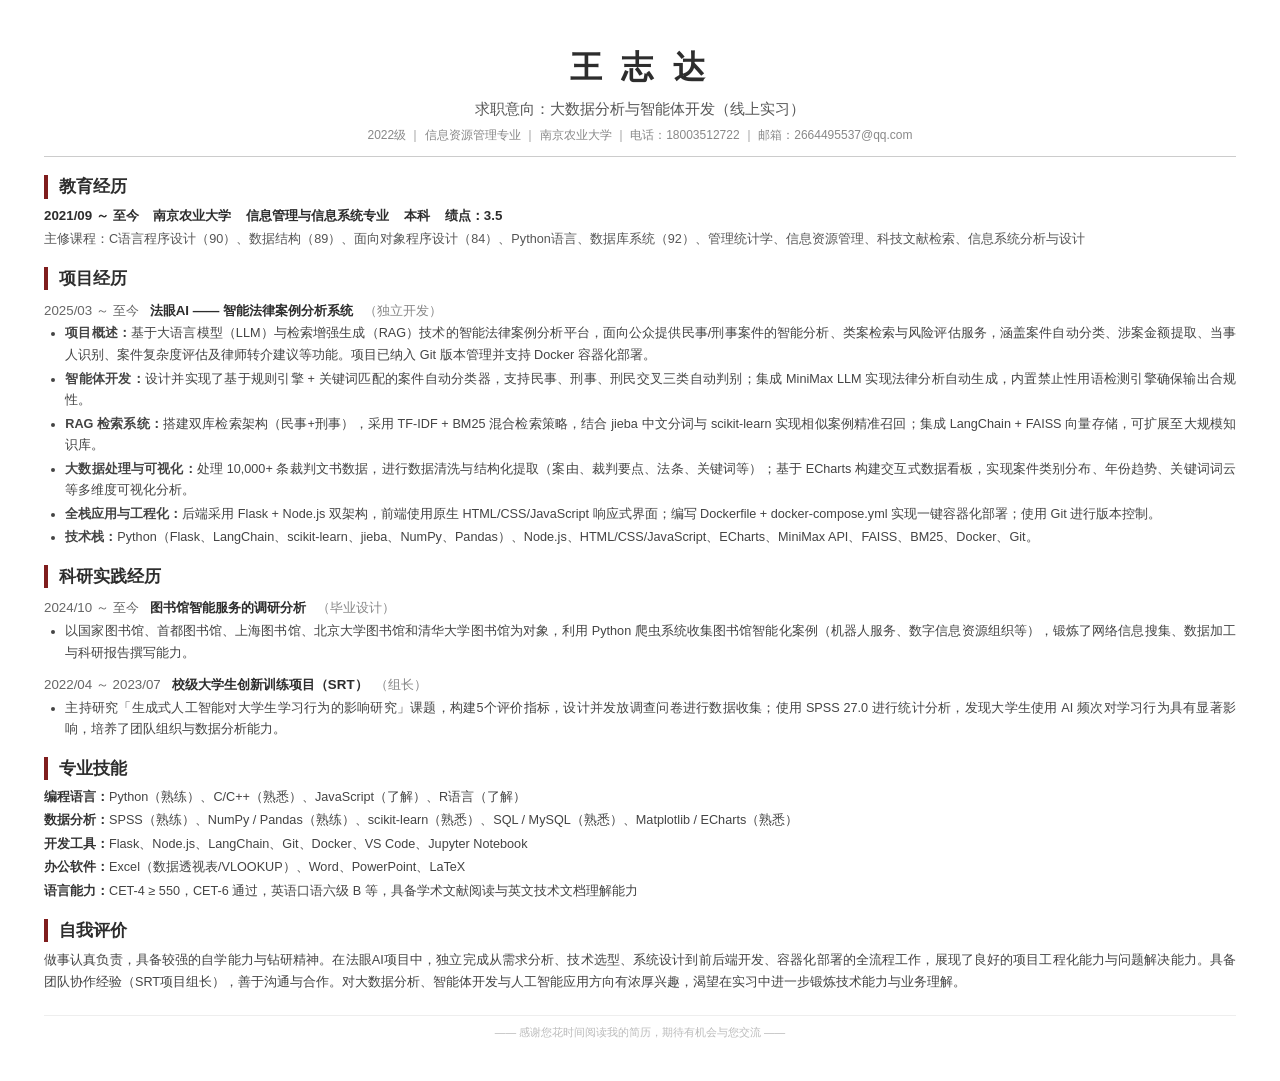
==== resume.html @ c9f29cd3 "docs: 更新简历，补齐 Git/Docker/ECharts 技能" ====
<!DOCTYPE html>
<html lang="zh-CN">
<head>
<meta charset="UTF-8">
<style>
  @page { size: A4; margin: 2cm 2.2cm; }
  * { margin: 0; padding: 0; box-sizing: border-box; }
  body {
    font-family: "STHeiti", "Heiti SC", "PingFang SC", "Hiragino Sans GB", "Microsoft YaHei", sans-serif;
    font-size: 10pt; color: #2d2d2d; line-height: 1.7; padding: 40px 44px;
  }
  .header-name { font-size: 24pt; font-weight: 700; text-align: center; letter-spacing: 4pt; margin-bottom: 2pt; }
  .header-target { font-size: 11pt; text-align: center; color: #555; margin-bottom: 2pt; }
  .contact { font-size: 9pt; text-align: center; color: #888; margin-bottom: 14pt; padding-bottom: 8pt; border-bottom: 0.5pt solid #ccc; }
  .section-title { font-size: 12.5pt; font-weight: 700; margin-top: 12pt; margin-bottom: 5pt; padding-left: 8pt; border-left: 3pt solid #7F1D1D; line-height: 1.4; }
  .edu-main { font-weight: 600; margin-bottom: 1pt; }
  .edu-sub { font-size: 9.5pt; color: #555; margin-bottom: 3pt; }
  .proj-header { font-weight: 600; margin-top: 7pt; margin-bottom: 1pt; }
  .proj-date { color: #666; font-weight: 400; }
  ul { padding-left: 16pt; margin-bottom: 3pt; }
  li { font-size: 9.5pt; color: #444; margin-bottom: 1.5pt; text-align: justify; }
  .skill-line { font-size: 9.5pt; color: #444; margin-bottom: 1.5pt; }
  .skill-label { font-weight: 600; color: #333; }
  .eval-text { font-size: 9.5pt; color: #444; text-align: justify; line-height: 1.8; }
  .footer-note { margin-top: 16pt; font-size: 8pt; color: #bbb; text-align: center; border-top: 0.5pt solid #eee; padding-top: 5pt; }
</style>
</head>
<body>

<div class="header-name">王 志 达</div>
<div class="header-target">求职意向：大数据分析与智能体开发（线上实习）</div>
<div class="contact">
  2022级 ｜ 信息资源管理专业 ｜ 南京农业大学 ｜ 电话：18003512722 ｜ 邮箱：2664495537@qq.com
</div>

<div class="section-title">教育经历</div>
<div class="edu-main">2021/09 ～ 至今 &nbsp;&nbsp; 南京农业大学 &nbsp;&nbsp; 信息管理与信息系统专业 &nbsp;&nbsp; 本科 &nbsp;&nbsp; 绩点：3.5</div>
<div class="edu-sub">主修课程：C语言程序设计（90）、数据结构（89）、面向对象程序设计（84）、Python语言、数据库系统（92）、管理统计学、信息资源管理、科技文献检索、信息系统分析与设计</div>

<div class="section-title">项目经历</div>

<div class="proj-header">
  <span class="proj-date">2025/03 ～ 至今</span> &nbsp; 法眼AI —— 智能法律案例分析系统 &nbsp; <span style="font-weight:400;color:#888;">（独立开发）</span>
</div>
<ul>
  <li><b>项目概述：</b>基于大语言模型（LLM）与检索增强生成（RAG）技术的智能法律案例分析平台，面向公众提供民事/刑事案件的智能分析、类案检索与风险评估服务，涵盖案件自动分类、涉案金额提取、当事人识别、案件复杂度评估及律师转介建议等功能。项目已纳入 Git 版本管理并支持 Docker 容器化部署。</li>
  <li><b>智能体开发：</b>设计并实现了基于规则引擎 + 关键词匹配的案件自动分类器，支持民事、刑事、刑民交叉三类自动判别；集成 MiniMax LLM 实现法律分析自动生成，内置禁止性用语检测引擎确保输出合规性。</li>
  <li><b>RAG 检索系统：</b>搭建双库检索架构（民事+刑事），采用 TF-IDF + BM25 混合检索策略，结合 jieba 中文分词与 scikit-learn 实现相似案例精准召回；集成 LangChain + FAISS 向量存储，可扩展至大规模知识库。</li>
  <li><b>大数据处理与可视化：</b>处理 10,000+ 条裁判文书数据，进行数据清洗与结构化提取（案由、裁判要点、法条、关键词等）；基于 ECharts 构建交互式数据看板，实现案件类别分布、年份趋势、关键词词云等多维度可视化分析。</li>
  <li><b>全栈应用与工程化：</b>后端采用 Flask + Node.js 双架构，前端使用原生 HTML/CSS/JavaScript 响应式界面；编写 Dockerfile + docker-compose.yml 实现一键容器化部署；使用 Git 进行版本控制。</li>
  <li><b>技术栈：</b>Python（Flask、LangChain、scikit-learn、jieba、NumPy、Pandas）、Node.js、HTML/CSS/JavaScript、ECharts、MiniMax API、FAISS、BM25、Docker、Git。</li>
</ul>

<div class="section-title">科研实践经历</div>

<div class="proj-header">
  <span class="proj-date">2024/10 ～ 至今</span> &nbsp; 图书馆智能服务的调研分析 &nbsp; <span style="font-weight:400;color:#888;">（毕业设计）</span>
</div>
<ul>
  <li>以国家图书馆、首都图书馆、上海图书馆、北京大学图书馆和清华大学图书馆为对象，利用 Python 爬虫系统收集图书馆智能化案例（机器人服务、数字信息资源组织等），锻炼了网络信息搜集、数据加工与科研报告撰写能力。</li>
</ul>

<div class="proj-header">
  <span class="proj-date">2022/04 ～ 2023/07</span> &nbsp; 校级大学生创新训练项目（SRT）&nbsp; <span style="font-weight:400;color:#888;">（组长）</span>
</div>
<ul>
  <li>主持研究「生成式人工智能对大学生学习行为的影响研究」课题，构建5个评价指标，设计并发放调查问卷进行数据收集；使用 SPSS 27.0 进行统计分析，发现大学生使用 AI 频次对学习行为具有显著影响，培养了团队组织与数据分析能力。</li>
</ul>

<div class="section-title">专业技能</div>
<p class="skill-line"><span class="skill-label">编程语言：</span>Python（熟练）、C/C++（熟悉）、JavaScript（了解）、R语言（了解）</p>
<p class="skill-line"><span class="skill-label">数据分析：</span>SPSS（熟练）、NumPy / Pandas（熟练）、scikit-learn（熟悉）、SQL / MySQL（熟悉）、Matplotlib / ECharts（熟悉）</p>
<p class="skill-line"><span class="skill-label">开发工具：</span>Flask、Node.js、LangChain、Git、Docker、VS Code、Jupyter Notebook</p>
<p class="skill-line"><span class="skill-label">办公软件：</span>Excel（数据透视表/VLOOKUP）、Word、PowerPoint、LaTeX</p>
<p class="skill-line"><span class="skill-label">语言能力：</span>CET-4 ≥ 550，CET-6 通过，英语口语六级 B 等，具备学术文献阅读与英文技术文档理解能力</p>

<div class="section-title">自我评价</div>
<p class="eval-text">
做事认真负责，具备较强的自学能力与钻研精神。在法眼AI项目中，独立完成从需求分析、技术选型、系统设计到前后端开发、容器化部署的全流程工作，展现了良好的项目工程化能力与问题解决能力。具备团队协作经验（SRT项目组长），善于沟通与合作。对大数据分析、智能体开发与人工智能应用方向有浓厚兴趣，渴望在实习中进一步锻炼技术能力与业务理解。
</p>

<div class="footer-note">
  —— 感谢您花时间阅读我的简历，期待有机会与您交流 ——
</div>

</body>
</html>
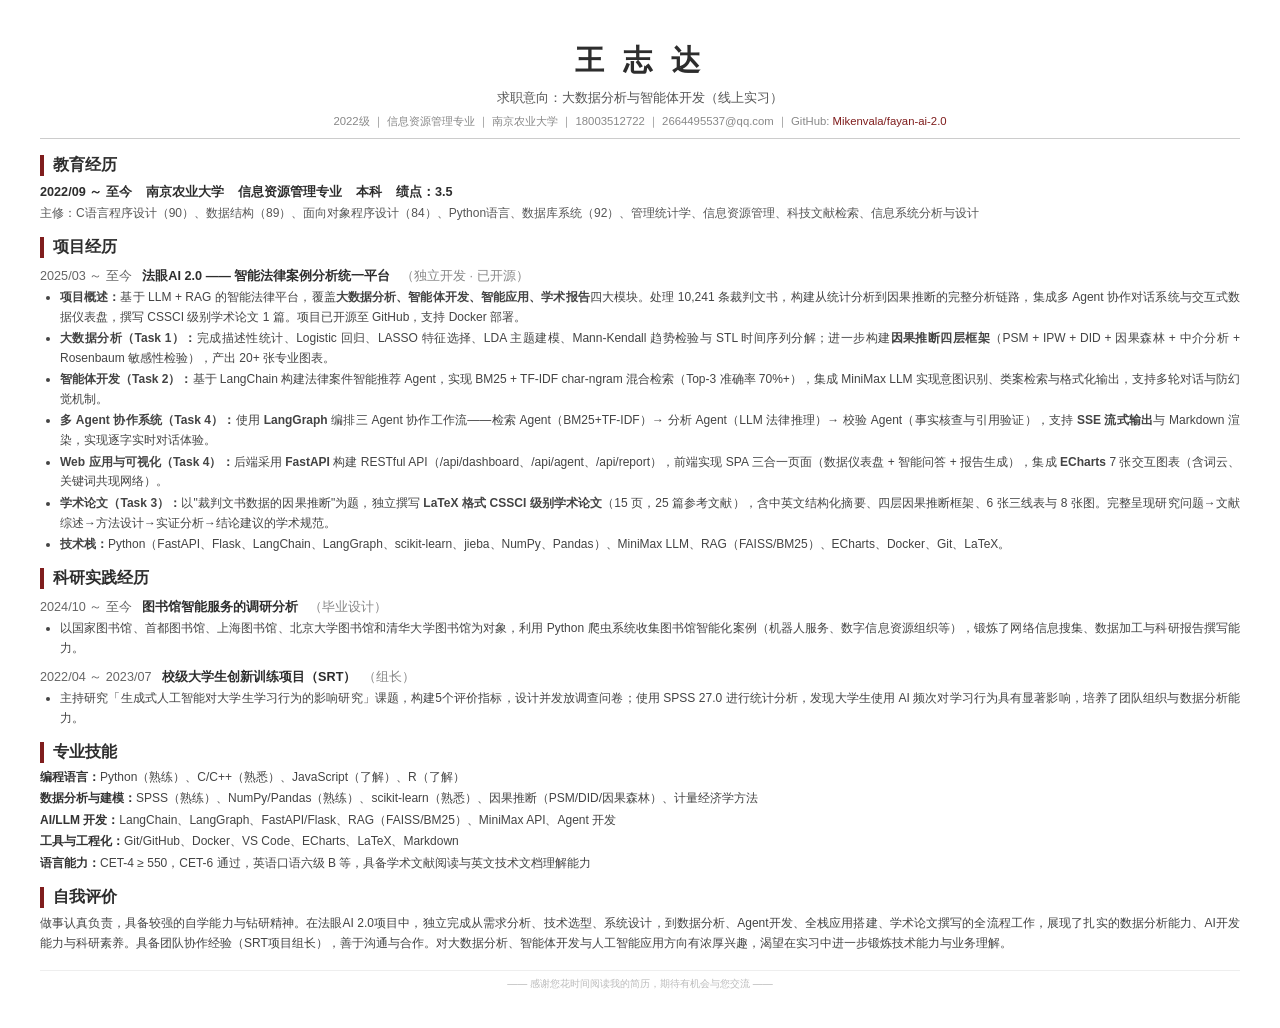
==== commit 24ccef7d: "docs: 更新简历，加入法眼AI 2.0四大模块 & GitHub链接" ====
--- a/resume.html
+++ b/resume.html
@@ -3,26 +3,28 @@
 <head>
 <meta charset="UTF-8">
 <style>
-  @page { size: A4; margin: 2cm 2.2cm; }
+  @page { size: A4; margin: 1.8cm 2cm; }
   * { margin: 0; padding: 0; box-sizing: border-box; }
   body {
     font-family: "STHeiti", "Heiti SC", "PingFang SC", "Hiragino Sans GB", "Microsoft YaHei", sans-serif;
-    font-size: 10pt; color: #2d2d2d; line-height: 1.7; padding: 40px 44px;
+    font-size: 9.5pt; color: #2d2d2d; line-height: 1.65; padding: 36px 40px;
   }
-  .header-name { font-size: 24pt; font-weight: 700; text-align: center; letter-spacing: 4pt; margin-bottom: 2pt; }
-  .header-target { font-size: 11pt; text-align: center; color: #555; margin-bottom: 2pt; }
-  .contact { font-size: 9pt; text-align: center; color: #888; margin-bottom: 14pt; padding-bottom: 8pt; border-bottom: 0.5pt solid #ccc; }
-  .section-title { font-size: 12.5pt; font-weight: 700; margin-top: 12pt; margin-bottom: 5pt; padding-left: 8pt; border-left: 3pt solid #7F1D1D; line-height: 1.4; }
+  .header-name { font-size: 22pt; font-weight: 700; text-align: center; letter-spacing: 4pt; margin-bottom: 2pt; }
+  .header-target { font-size: 10pt; text-align: center; color: #555; margin-bottom: 2pt; }
+  .contact { font-size: 8.5pt; text-align: center; color: #888; margin-bottom: 12pt; padding-bottom: 6pt; border-bottom: 0.5pt solid #ccc; }
+  .section-title { font-size: 12pt; font-weight: 700; margin-top: 10pt; margin-bottom: 4pt; padding-left: 7pt; border-left: 3pt solid #7F1D1D; line-height: 1.3; }
   .edu-main { font-weight: 600; margin-bottom: 1pt; }
-  .edu-sub { font-size: 9.5pt; color: #555; margin-bottom: 3pt; }
-  .proj-header { font-weight: 600; margin-top: 7pt; margin-bottom: 1pt; }
+  .edu-sub { font-size: 9pt; color: #555; margin-bottom: 2pt; }
+  .proj-header { font-weight: 600; margin-top: 6pt; margin-bottom: 1pt; }
   .proj-date { color: #666; font-weight: 400; }
-  ul { padding-left: 16pt; margin-bottom: 3pt; }
-  li { font-size: 9.5pt; color: #444; margin-bottom: 1.5pt; text-align: justify; }
-  .skill-line { font-size: 9.5pt; color: #444; margin-bottom: 1.5pt; }
+  ul { padding-left: 15pt; margin-bottom: 2pt; }
+  li { font-size: 9pt; color: #444; margin-bottom: 1.2pt; text-align: justify; }
+  .skill-line { font-size: 9pt; color: #444; margin-bottom: 1.2pt; }
   .skill-label { font-weight: 600; color: #333; }
-  .eval-text { font-size: 9.5pt; color: #444; text-align: justify; line-height: 1.8; }
-  .footer-note { margin-top: 16pt; font-size: 8pt; color: #bbb; text-align: center; border-top: 0.5pt solid #eee; padding-top: 5pt; }
+  .eval-text { font-size: 9pt; color: #444; text-align: justify; line-height: 1.7; }
+  .footer-note { margin-top: 12pt; font-size: 7.5pt; color: #bbb; text-align: center; border-top: 0.5pt solid #eee; padding-top: 4pt; }
+  a { color: #7F1D1D; text-decoration: none; }
+  .highlight { background: #FEF2F2; padding: 1px 4px; border-radius: 3px; font-size: 8pt; }
 </style>
 </head>
 <body>
@@ -30,25 +32,27 @@
 <div class="header-name">王 志 达</div>
 <div class="header-target">求职意向：大数据分析与智能体开发（线上实习）</div>
 <div class="contact">
-  2022级 ｜ 信息资源管理专业 ｜ 南京农业大学 ｜ 电话：18003512722 ｜ 邮箱：2664495537@qq.com
+  2022级 ｜ 信息资源管理专业 ｜ 南京农业大学 ｜ 18003512722 ｜ 2664495537@qq.com
+  ｜ GitHub: <a href="https://github.com/Mikenvala/fayan-ai-2.0">Mikenvala/fayan-ai-2.0</a>
 </div>
 
 <div class="section-title">教育经历</div>
-<div class="edu-main">2021/09 ～ 至今 &nbsp;&nbsp; 南京农业大学 &nbsp;&nbsp; 信息管理与信息系统专业 &nbsp;&nbsp; 本科 &nbsp;&nbsp; 绩点：3.5</div>
-<div class="edu-sub">主修课程：C语言程序设计（90）、数据结构（89）、面向对象程序设计（84）、Python语言、数据库系统（92）、管理统计学、信息资源管理、科技文献检索、信息系统分析与设计</div>
+<div class="edu-main">2022/09 ～ 至今 &nbsp;&nbsp; 南京农业大学 &nbsp;&nbsp; 信息资源管理专业 &nbsp;&nbsp; 本科 &nbsp;&nbsp; 绩点：3.5</div>
+<div class="edu-sub">主修：C语言程序设计（90）、数据结构（89）、面向对象程序设计（84）、Python语言、数据库系统（92）、管理统计学、信息资源管理、科技文献检索、信息系统分析与设计</div>
 
 <div class="section-title">项目经历</div>
 
 <div class="proj-header">
-  <span class="proj-date">2025/03 ～ 至今</span> &nbsp; 法眼AI —— 智能法律案例分析系统 &nbsp; <span style="font-weight:400;color:#888;">（独立开发）</span>
+  <span class="proj-date">2025/03 ～ 至今</span> &nbsp; 法眼AI 2.0 —— 智能法律案例分析统一平台 &nbsp; <span style="font-weight:400;color:#888;">（独立开发 · 已开源）</span>
 </div>
 <ul>
-  <li><b>项目概述：</b>基于大语言模型（LLM）与检索增强生成（RAG）技术的智能法律案例分析平台，面向公众提供民事/刑事案件的智能分析、类案检索与风险评估服务，涵盖案件自动分类、涉案金额提取、当事人识别、案件复杂度评估及律师转介建议等功能。项目已纳入 Git 版本管理并支持 Docker 容器化部署。</li>
-  <li><b>智能体开发：</b>设计并实现了基于规则引擎 + 关键词匹配的案件自动分类器，支持民事、刑事、刑民交叉三类自动判别；集成 MiniMax LLM 实现法律分析自动生成，内置禁止性用语检测引擎确保输出合规性。</li>
-  <li><b>RAG 检索系统：</b>搭建双库检索架构（民事+刑事），采用 TF-IDF + BM25 混合检索策略，结合 jieba 中文分词与 scikit-learn 实现相似案例精准召回；集成 LangChain + FAISS 向量存储，可扩展至大规模知识库。</li>
-  <li><b>大数据处理与可视化：</b>处理 10,000+ 条裁判文书数据，进行数据清洗与结构化提取（案由、裁判要点、法条、关键词等）；基于 ECharts 构建交互式数据看板，实现案件类别分布、年份趋势、关键词词云等多维度可视化分析。</li>
-  <li><b>全栈应用与工程化：</b>后端采用 Flask + Node.js 双架构，前端使用原生 HTML/CSS/JavaScript 响应式界面；编写 Dockerfile + docker-compose.yml 实现一键容器化部署；使用 Git 进行版本控制。</li>
-  <li><b>技术栈：</b>Python（Flask、LangChain、scikit-learn、jieba、NumPy、Pandas）、Node.js、HTML/CSS/JavaScript、ECharts、MiniMax API、FAISS、BM25、Docker、Git。</li>
+  <li><b>项目概述：</b>基于 LLM + RAG 的智能法律平台，覆盖<b>大数据分析、智能体开发、智能应用、学术报告</b>四大模块。处理 10,241 条裁判文书，构建从统计分析到因果推断的完整分析链路，集成多 Agent 协作对话系统与交互式数据仪表盘，撰写 CSSCI 级别学术论文 1 篇。项目已开源至 GitHub，支持 Docker 部署。</li>
+  <li><b>大数据分析（Task 1）：</b>完成描述性统计、Logistic 回归、LASSO 特征选择、LDA 主题建模、Mann-Kendall 趋势检验与 STL 时间序列分解；进一步构建<b>因果推断四层框架</b>（PSM + IPW + DID + 因果森林 + 中介分析 + Rosenbaum 敏感性检验），产出 20+ 张专业图表。</li>
+  <li><b>智能体开发（Task 2）：</b>基于 LangChain 构建法律案件智能推荐 Agent，实现 BM25 + TF-IDF char-ngram 混合检索（Top-3 准确率 70%+），集成 MiniMax LLM 实现意图识别、类案检索与格式化输出，支持多轮对话与防幻觉机制。</li>
+  <li><b>多 Agent 协作系统（Task 4）：</b>使用 <b>LangGraph</b> 编排三 Agent 协作工作流——检索 Agent（BM25+TF-IDF）→ 分析 Agent（LLM 法律推理）→ 校验 Agent（事实核查与引用验证），支持 <b>SSE 流式输出</b>与 Markdown 渲染，实现逐字实时对话体验。</li>
+  <li><b>Web 应用与可视化（Task 4）：</b>后端采用 <b>FastAPI</b> 构建 RESTful API（/api/dashboard、/api/agent、/api/report），前端实现 SPA 三合一页面（数据仪表盘 + 智能问答 + 报告生成），集成 <b>ECharts</b> 7 张交互图表（含词云、关键词共现网络）。</li>
+  <li><b>学术论文（Task 3）：</b>以"裁判文书数据的因果推断"为题，独立撰写 <b>LaTeX 格式 CSSCI 级别学术论文</b>（15 页，25 篇参考文献），含中英文结构化摘要、四层因果推断框架、6 张三线表与 8 张图。完整呈现研究问题→文献综述→方法设计→实证分析→结论建议的学术规范。</li>
+  <li><b>技术栈：</b>Python（FastAPI、Flask、LangChain、LangGraph、scikit-learn、jieba、NumPy、Pandas）、MiniMax LLM、RAG（FAISS/BM25）、ECharts、Docker、Git、LaTeX。</li>
 </ul>
 
 <div class="section-title">科研实践经历</div>
@@ -64,19 +68,19 @@
   <span class="proj-date">2022/04 ～ 2023/07</span> &nbsp; 校级大学生创新训练项目（SRT）&nbsp; <span style="font-weight:400;color:#888;">（组长）</span>
 </div>
 <ul>
-  <li>主持研究「生成式人工智能对大学生学习行为的影响研究」课题，构建5个评价指标，设计并发放调查问卷进行数据收集；使用 SPSS 27.0 进行统计分析，发现大学生使用 AI 频次对学习行为具有显著影响，培养了团队组织与数据分析能力。</li>
+  <li>主持研究「生成式人工智能对大学生学习行为的影响研究」课题，构建5个评价指标，设计并发放调查问卷；使用 SPSS 27.0 进行统计分析，发现大学生使用 AI 频次对学习行为具有显著影响，培养了团队组织与数据分析能力。</li>
 </ul>
 
 <div class="section-title">专业技能</div>
-<p class="skill-line"><span class="skill-label">编程语言：</span>Python（熟练）、C/C++（熟悉）、JavaScript（了解）、R语言（了解）</p>
-<p class="skill-line"><span class="skill-label">数据分析：</span>SPSS（熟练）、NumPy / Pandas（熟练）、scikit-learn（熟悉）、SQL / MySQL（熟悉）、Matplotlib / ECharts（熟悉）</p>
-<p class="skill-line"><span class="skill-label">开发工具：</span>Flask、Node.js、LangChain、Git、Docker、VS Code、Jupyter Notebook</p>
-<p class="skill-line"><span class="skill-label">办公软件：</span>Excel（数据透视表/VLOOKUP）、Word、PowerPoint、LaTeX</p>
+<p class="skill-line"><span class="skill-label">编程语言：</span>Python（熟练）、C/C++（熟悉）、JavaScript（了解）、R（了解）</p>
+<p class="skill-line"><span class="skill-label">数据分析与建模：</span>SPSS（熟练）、NumPy/Pandas（熟练）、scikit-learn（熟悉）、因果推断（PSM/DID/因果森林）、计量经济学方法</p>
+<p class="skill-line"><span class="skill-label">AI/LLM 开发：</span>LangChain、LangGraph、FastAPI/Flask、RAG（FAISS/BM25）、MiniMax API、Agent 开发</p>
+<p class="skill-line"><span class="skill-label">工具与工程化：</span>Git/GitHub、Docker、VS Code、ECharts、LaTeX、Markdown</p>
 <p class="skill-line"><span class="skill-label">语言能力：</span>CET-4 ≥ 550，CET-6 通过，英语口语六级 B 等，具备学术文献阅读与英文技术文档理解能力</p>
 
 <div class="section-title">自我评价</div>
 <p class="eval-text">
-做事认真负责，具备较强的自学能力与钻研精神。在法眼AI项目中，独立完成从需求分析、技术选型、系统设计到前后端开发、容器化部署的全流程工作，展现了良好的项目工程化能力与问题解决能力。具备团队协作经验（SRT项目组长），善于沟通与合作。对大数据分析、智能体开发与人工智能应用方向有浓厚兴趣，渴望在实习中进一步锻炼技术能力与业务理解。
+做事认真负责，具备较强的自学能力与钻研精神。在法眼AI 2.0项目中，独立完成从需求分析、技术选型、系统设计，到数据分析、Agent开发、全栈应用搭建、学术论文撰写的全流程工作，展现了扎实的数据分析能力、AI开发能力与科研素养。具备团队协作经验（SRT项目组长），善于沟通与合作。对大数据分析、智能体开发与人工智能应用方向有浓厚兴趣，渴望在实习中进一步锻炼技术能力与业务理解。
 </p>
 
 <div class="footer-note">
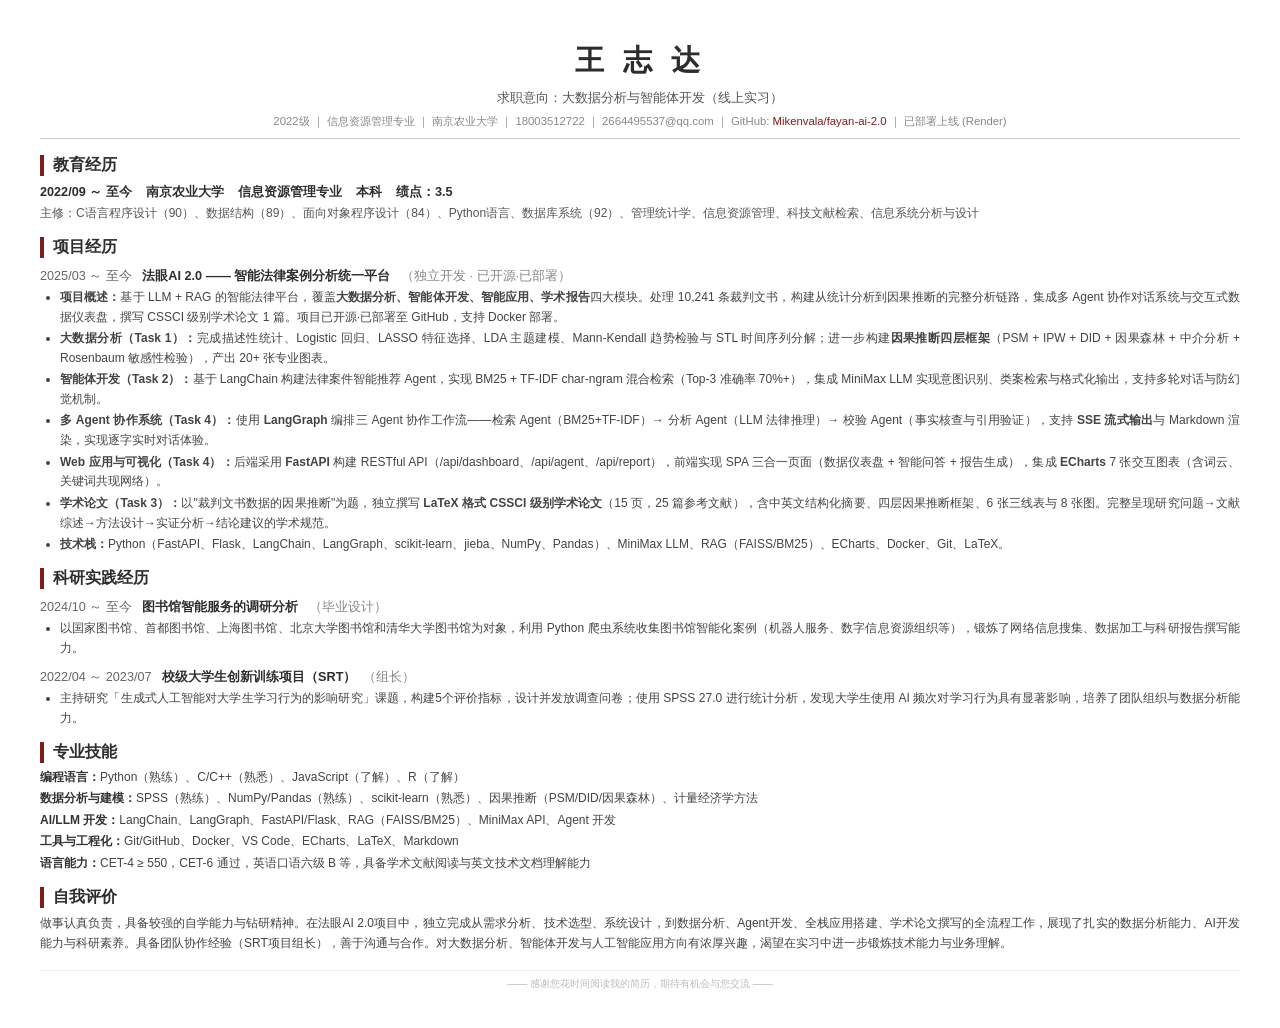
==== commit 845af69f: "feat: CI/CD(GitHub Actions)+Makefile+代码整理" ====
--- a/resume.html
+++ b/resume.html
@@ -33,7 +33,7 @@
 <div class="header-target">求职意向：大数据分析与智能体开发（线上实习）</div>
 <div class="contact">
   2022级 ｜ 信息资源管理专业 ｜ 南京农业大学 ｜ 18003512722 ｜ 2664495537@qq.com
-  ｜ GitHub: <a href="https://github.com/Mikenvala/fayan-ai-2.0">Mikenvala/fayan-ai-2.0</a>
+  ｜ GitHub: <a href="https://github.com/Mikenvala/fayan-ai-2.0">Mikenvala/fayan-ai-2.0</a> ｜ 已部署上线 (Render)
 </div>
 
 <div class="section-title">教育经历</div>
@@ -43,10 +43,10 @@
 <div class="section-title">项目经历</div>
 
 <div class="proj-header">
-  <span class="proj-date">2025/03 ～ 至今</span> &nbsp; 法眼AI 2.0 —— 智能法律案例分析统一平台 &nbsp; <span style="font-weight:400;color:#888;">（独立开发 · 已开源）</span>
+  <span class="proj-date">2025/03 ～ 至今</span> &nbsp; 法眼AI 2.0 —— 智能法律案例分析统一平台 &nbsp; <span style="font-weight:400;color:#888;">（独立开发 · 已开源·已部署）</span>
 </div>
 <ul>
-  <li><b>项目概述：</b>基于 LLM + RAG 的智能法律平台，覆盖<b>大数据分析、智能体开发、智能应用、学术报告</b>四大模块。处理 10,241 条裁判文书，构建从统计分析到因果推断的完整分析链路，集成多 Agent 协作对话系统与交互式数据仪表盘，撰写 CSSCI 级别学术论文 1 篇。项目已开源至 GitHub，支持 Docker 部署。</li>
+  <li><b>项目概述：</b>基于 LLM + RAG 的智能法律平台，覆盖<b>大数据分析、智能体开发、智能应用、学术报告</b>四大模块。处理 10,241 条裁判文书，构建从统计分析到因果推断的完整分析链路，集成多 Agent 协作对话系统与交互式数据仪表盘，撰写 CSSCI 级别学术论文 1 篇。项目已开源·已部署至 GitHub，支持 Docker 部署。</li>
   <li><b>大数据分析（Task 1）：</b>完成描述性统计、Logistic 回归、LASSO 特征选择、LDA 主题建模、Mann-Kendall 趋势检验与 STL 时间序列分解；进一步构建<b>因果推断四层框架</b>（PSM + IPW + DID + 因果森林 + 中介分析 + Rosenbaum 敏感性检验），产出 20+ 张专业图表。</li>
   <li><b>智能体开发（Task 2）：</b>基于 LangChain 构建法律案件智能推荐 Agent，实现 BM25 + TF-IDF char-ngram 混合检索（Top-3 准确率 70%+），集成 MiniMax LLM 实现意图识别、类案检索与格式化输出，支持多轮对话与防幻觉机制。</li>
   <li><b>多 Agent 协作系统（Task 4）：</b>使用 <b>LangGraph</b> 编排三 Agent 协作工作流——检索 Agent（BM25+TF-IDF）→ 分析 Agent（LLM 法律推理）→ 校验 Agent（事实核查与引用验证），支持 <b>SSE 流式输出</b>与 Markdown 渲染，实现逐字实时对话体验。</li>
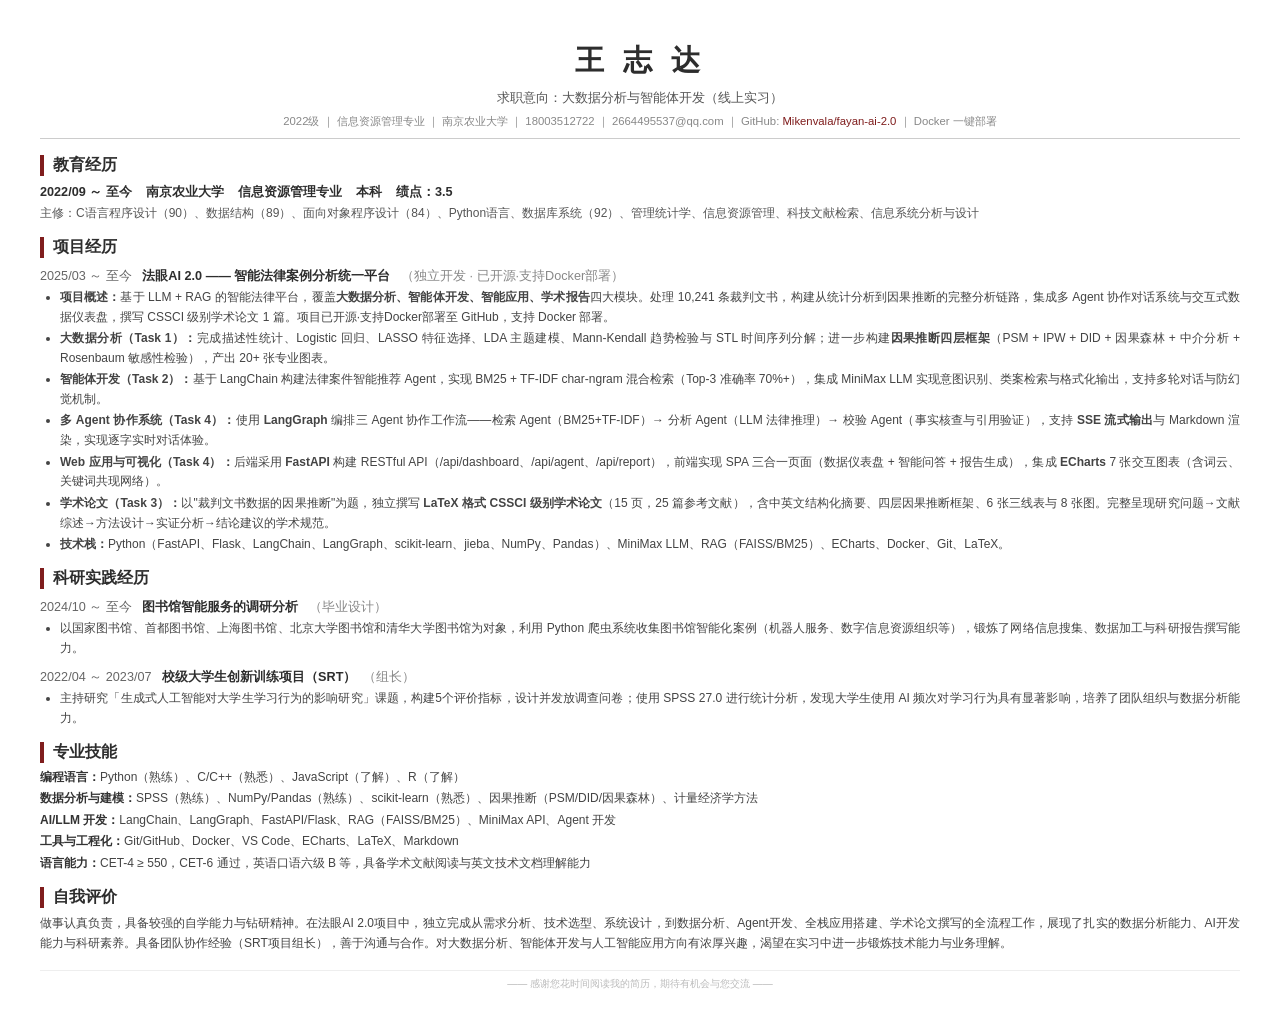
==== commit 2d2d9bd8: "docs: 部署说明-代理限制,简历改为Docker部署就绪" ====
--- a/resume.html
+++ b/resume.html
@@ -33,7 +33,7 @@
 <div class="header-target">求职意向：大数据分析与智能体开发（线上实习）</div>
 <div class="contact">
   2022级 ｜ 信息资源管理专业 ｜ 南京农业大学 ｜ 18003512722 ｜ 2664495537@qq.com
-  ｜ GitHub: <a href="https://github.com/Mikenvala/fayan-ai-2.0">Mikenvala/fayan-ai-2.0</a> ｜ 已部署上线 (Render)
+  ｜ GitHub: <a href="https://github.com/Mikenvala/fayan-ai-2.0">Mikenvala/fayan-ai-2.0</a> ｜ Docker 一键部署
 </div>
 
 <div class="section-title">教育经历</div>
@@ -43,10 +43,10 @@
 <div class="section-title">项目经历</div>
 
 <div class="proj-header">
-  <span class="proj-date">2025/03 ～ 至今</span> &nbsp; 法眼AI 2.0 —— 智能法律案例分析统一平台 &nbsp; <span style="font-weight:400;color:#888;">（独立开发 · 已开源·已部署）</span>
+  <span class="proj-date">2025/03 ～ 至今</span> &nbsp; 法眼AI 2.0 —— 智能法律案例分析统一平台 &nbsp; <span style="font-weight:400;color:#888;">（独立开发 · 已开源·支持Docker部署）</span>
 </div>
 <ul>
-  <li><b>项目概述：</b>基于 LLM + RAG 的智能法律平台，覆盖<b>大数据分析、智能体开发、智能应用、学术报告</b>四大模块。处理 10,241 条裁判文书，构建从统计分析到因果推断的完整分析链路，集成多 Agent 协作对话系统与交互式数据仪表盘，撰写 CSSCI 级别学术论文 1 篇。项目已开源·已部署至 GitHub，支持 Docker 部署。</li>
+  <li><b>项目概述：</b>基于 LLM + RAG 的智能法律平台，覆盖<b>大数据分析、智能体开发、智能应用、学术报告</b>四大模块。处理 10,241 条裁判文书，构建从统计分析到因果推断的完整分析链路，集成多 Agent 协作对话系统与交互式数据仪表盘，撰写 CSSCI 级别学术论文 1 篇。项目已开源·支持Docker部署至 GitHub，支持 Docker 部署。</li>
   <li><b>大数据分析（Task 1）：</b>完成描述性统计、Logistic 回归、LASSO 特征选择、LDA 主题建模、Mann-Kendall 趋势检验与 STL 时间序列分解；进一步构建<b>因果推断四层框架</b>（PSM + IPW + DID + 因果森林 + 中介分析 + Rosenbaum 敏感性检验），产出 20+ 张专业图表。</li>
   <li><b>智能体开发（Task 2）：</b>基于 LangChain 构建法律案件智能推荐 Agent，实现 BM25 + TF-IDF char-ngram 混合检索（Top-3 准确率 70%+），集成 MiniMax LLM 实现意图识别、类案检索与格式化输出，支持多轮对话与防幻觉机制。</li>
   <li><b>多 Agent 协作系统（Task 4）：</b>使用 <b>LangGraph</b> 编排三 Agent 协作工作流——检索 Agent（BM25+TF-IDF）→ 分析 Agent（LLM 法律推理）→ 校验 Agent（事实核查与引用验证），支持 <b>SSE 流式输出</b>与 Markdown 渲染，实现逐字实时对话体验。</li>
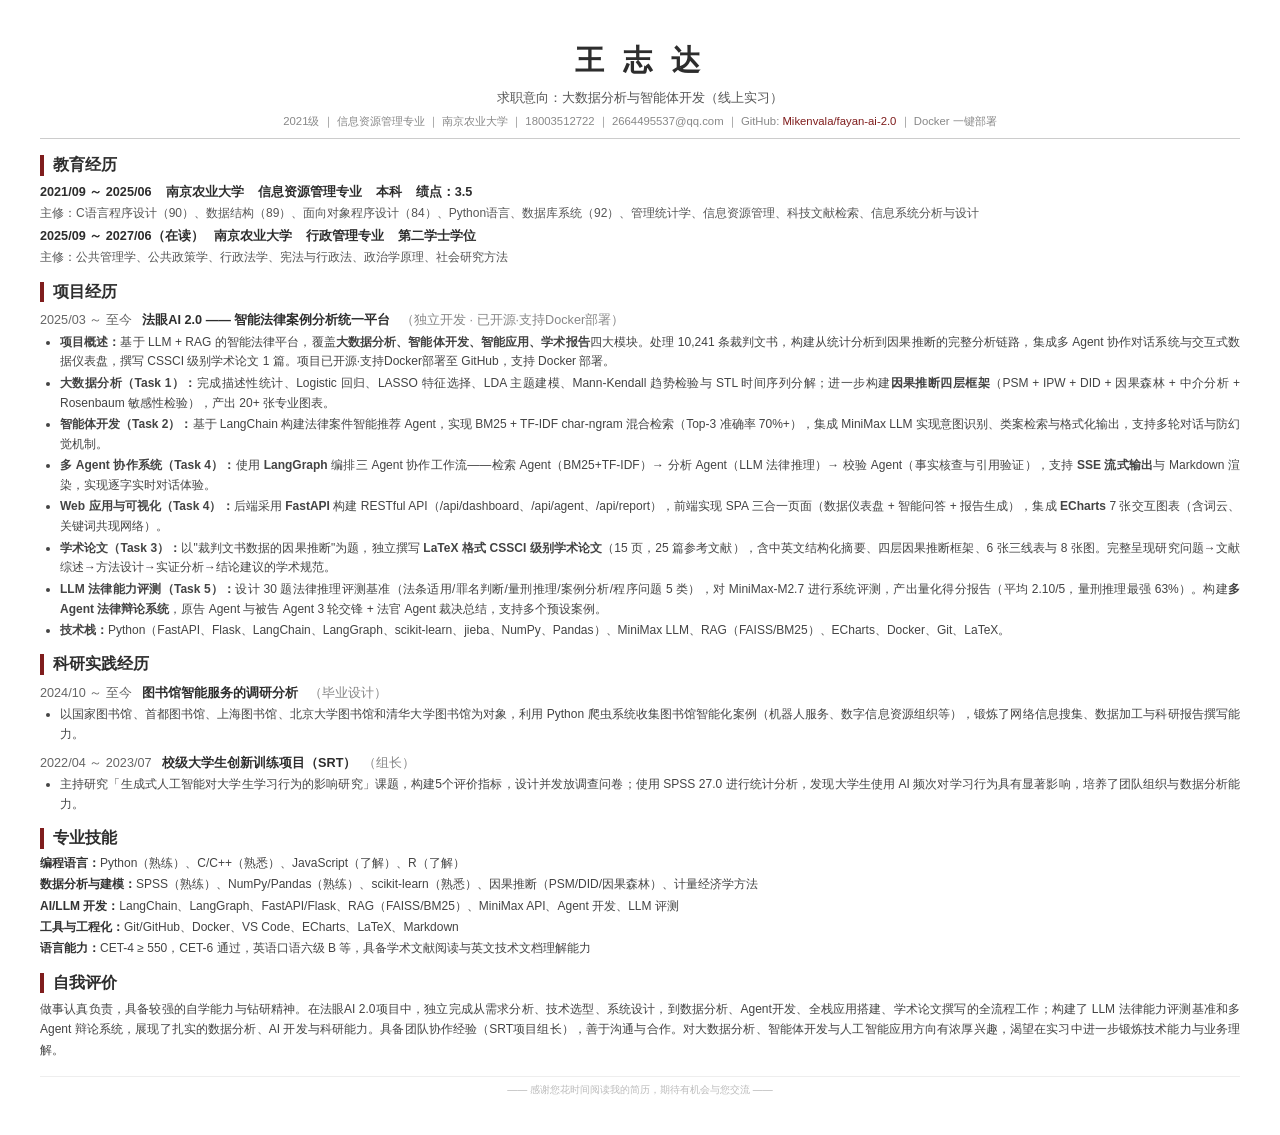
==== commit d3eeea38: "fix: 2021级+行政管理二学位, Task5入简历" ====
--- a/resume.html
+++ b/resume.html
@@ -32,13 +32,16 @@
 <div class="header-name">王 志 达</div>
 <div class="header-target">求职意向：大数据分析与智能体开发（线上实习）</div>
 <div class="contact">
-  2022级 ｜ 信息资源管理专业 ｜ 南京农业大学 ｜ 18003512722 ｜ 2664495537@qq.com
+  2021级 ｜ 信息资源管理专业 ｜ 南京农业大学 ｜ 18003512722 ｜ 2664495537@qq.com
   ｜ GitHub: <a href="https://github.com/Mikenvala/fayan-ai-2.0">Mikenvala/fayan-ai-2.0</a> ｜ Docker 一键部署
 </div>
 
 <div class="section-title">教育经历</div>
-<div class="edu-main">2022/09 ～ 至今 &nbsp;&nbsp; 南京农业大学 &nbsp;&nbsp; 信息资源管理专业 &nbsp;&nbsp; 本科 &nbsp;&nbsp; 绩点：3.5</div>
+<div class="edu-main">2021/09 ～ 2025/06 &nbsp;&nbsp; 南京农业大学 &nbsp;&nbsp; 信息资源管理专业 &nbsp;&nbsp; 本科 &nbsp;&nbsp; 绩点：3.5</div>
 <div class="edu-sub">主修：C语言程序设计（90）、数据结构（89）、面向对象程序设计（84）、Python语言、数据库系统（92）、管理统计学、信息资源管理、科技文献检索、信息系统分析与设计</div>
+
+<div class="edu-main">2025/09 ～ 2027/06（在读）&nbsp;&nbsp; 南京农业大学 &nbsp;&nbsp; 行政管理专业 &nbsp;&nbsp; 第二学士学位</div>
+<div class="edu-sub">主修：公共管理学、公共政策学、行政法学、宪法与行政法、政治学原理、社会研究方法</div>
 
 <div class="section-title">项目经历</div>
 
@@ -52,6 +55,7 @@
   <li><b>多 Agent 协作系统（Task 4）：</b>使用 <b>LangGraph</b> 编排三 Agent 协作工作流——检索 Agent（BM25+TF-IDF）→ 分析 Agent（LLM 法律推理）→ 校验 Agent（事实核查与引用验证），支持 <b>SSE 流式输出</b>与 Markdown 渲染，实现逐字实时对话体验。</li>
   <li><b>Web 应用与可视化（Task 4）：</b>后端采用 <b>FastAPI</b> 构建 RESTful API（/api/dashboard、/api/agent、/api/report），前端实现 SPA 三合一页面（数据仪表盘 + 智能问答 + 报告生成），集成 <b>ECharts</b> 7 张交互图表（含词云、关键词共现网络）。</li>
   <li><b>学术论文（Task 3）：</b>以"裁判文书数据的因果推断"为题，独立撰写 <b>LaTeX 格式 CSSCI 级别学术论文</b>（15 页，25 篇参考文献），含中英文结构化摘要、四层因果推断框架、6 张三线表与 8 张图。完整呈现研究问题→文献综述→方法设计→实证分析→结论建议的学术规范。</li>
+  <li><b>LLM 法律能力评测（Task 5）：</b>设计 30 题法律推理评测基准（法条适用/罪名判断/量刑推理/案例分析/程序问题 5 类），对 MiniMax-M2.7 进行系统评测，产出量化得分报告（平均 2.10/5，量刑推理最强 63%）。构建<b>多Agent 法律辩论系统</b>，原告 Agent 与被告 Agent 3 轮交锋 + 法官 Agent 裁决总结，支持多个预设案例。</li>
   <li><b>技术栈：</b>Python（FastAPI、Flask、LangChain、LangGraph、scikit-learn、jieba、NumPy、Pandas）、MiniMax LLM、RAG（FAISS/BM25）、ECharts、Docker、Git、LaTeX。</li>
 </ul>
 
@@ -74,13 +78,13 @@
 <div class="section-title">专业技能</div>
 <p class="skill-line"><span class="skill-label">编程语言：</span>Python（熟练）、C/C++（熟悉）、JavaScript（了解）、R（了解）</p>
 <p class="skill-line"><span class="skill-label">数据分析与建模：</span>SPSS（熟练）、NumPy/Pandas（熟练）、scikit-learn（熟悉）、因果推断（PSM/DID/因果森林）、计量经济学方法</p>
-<p class="skill-line"><span class="skill-label">AI/LLM 开发：</span>LangChain、LangGraph、FastAPI/Flask、RAG（FAISS/BM25）、MiniMax API、Agent 开发</p>
+<p class="skill-line"><span class="skill-label">AI/LLM 开发：</span>LangChain、LangGraph、FastAPI/Flask、RAG（FAISS/BM25）、MiniMax API、Agent 开发、LLM 评测</p>
 <p class="skill-line"><span class="skill-label">工具与工程化：</span>Git/GitHub、Docker、VS Code、ECharts、LaTeX、Markdown</p>
 <p class="skill-line"><span class="skill-label">语言能力：</span>CET-4 ≥ 550，CET-6 通过，英语口语六级 B 等，具备学术文献阅读与英文技术文档理解能力</p>
 
 <div class="section-title">自我评价</div>
 <p class="eval-text">
-做事认真负责，具备较强的自学能力与钻研精神。在法眼AI 2.0项目中，独立完成从需求分析、技术选型、系统设计，到数据分析、Agent开发、全栈应用搭建、学术论文撰写的全流程工作，展现了扎实的数据分析能力、AI开发能力与科研素养。具备团队协作经验（SRT项目组长），善于沟通与合作。对大数据分析、智能体开发与人工智能应用方向有浓厚兴趣，渴望在实习中进一步锻炼技术能力与业务理解。
+做事认真负责，具备较强的自学能力与钻研精神。在法眼AI 2.0项目中，独立完成从需求分析、技术选型、系统设计，到数据分析、Agent开发、全栈应用搭建、学术论文撰写的全流程工作；构建了 LLM 法律能力评测基准和多 Agent 辩论系统，展现了扎实的数据分析、AI 开发与科研能力。具备团队协作经验（SRT项目组长），善于沟通与合作。对大数据分析、智能体开发与人工智能应用方向有浓厚兴趣，渴望在实习中进一步锻炼技术能力与业务理解。
 </p>
 
 <div class="footer-note">
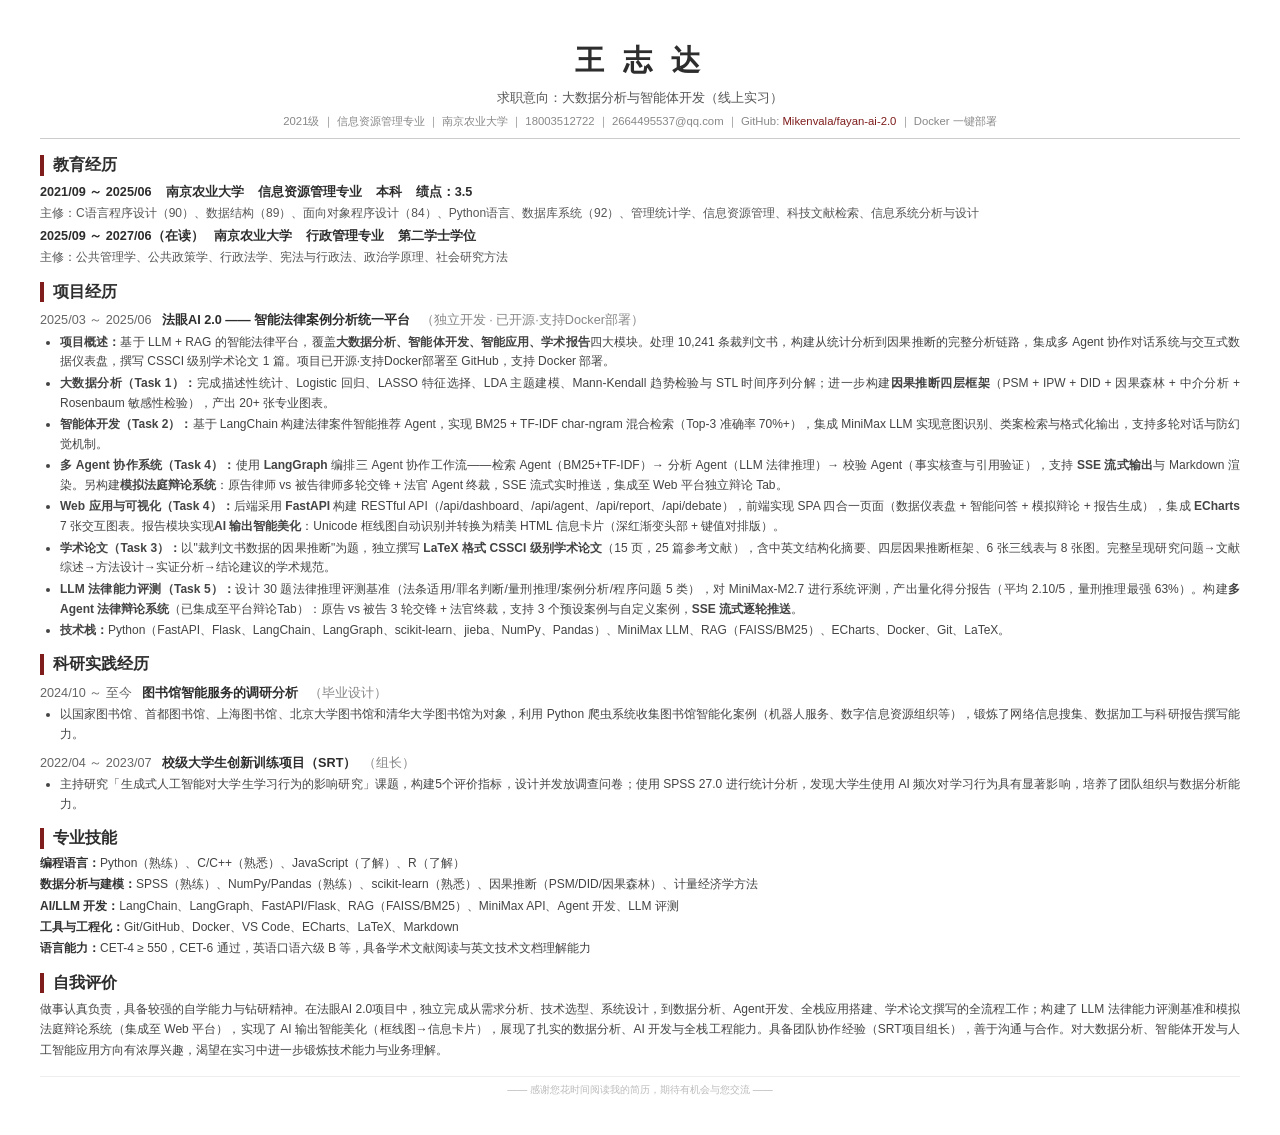
==== commit 5e7096fd: "feat: 6模型法律评测+论文完善+前端CSS修复" ====
--- a/resume.html
+++ b/resume.html
@@ -46,16 +46,16 @@
 <div class="section-title">项目经历</div>
 
 <div class="proj-header">
-  <span class="proj-date">2025/03 ～ 至今</span> &nbsp; 法眼AI 2.0 —— 智能法律案例分析统一平台 &nbsp; <span style="font-weight:400;color:#888;">（独立开发 · 已开源·支持Docker部署）</span>
+  <span class="proj-date">2025/03 ～ 2025/06</span> &nbsp; 法眼AI 2.0 —— 智能法律案例分析统一平台 &nbsp; <span style="font-weight:400;color:#888;">（独立开发 · 已开源·支持Docker部署）</span>
 </div>
 <ul>
   <li><b>项目概述：</b>基于 LLM + RAG 的智能法律平台，覆盖<b>大数据分析、智能体开发、智能应用、学术报告</b>四大模块。处理 10,241 条裁判文书，构建从统计分析到因果推断的完整分析链路，集成多 Agent 协作对话系统与交互式数据仪表盘，撰写 CSSCI 级别学术论文 1 篇。项目已开源·支持Docker部署至 GitHub，支持 Docker 部署。</li>
   <li><b>大数据分析（Task 1）：</b>完成描述性统计、Logistic 回归、LASSO 特征选择、LDA 主题建模、Mann-Kendall 趋势检验与 STL 时间序列分解；进一步构建<b>因果推断四层框架</b>（PSM + IPW + DID + 因果森林 + 中介分析 + Rosenbaum 敏感性检验），产出 20+ 张专业图表。</li>
   <li><b>智能体开发（Task 2）：</b>基于 LangChain 构建法律案件智能推荐 Agent，实现 BM25 + TF-IDF char-ngram 混合检索（Top-3 准确率 70%+），集成 MiniMax LLM 实现意图识别、类案检索与格式化输出，支持多轮对话与防幻觉机制。</li>
-  <li><b>多 Agent 协作系统（Task 4）：</b>使用 <b>LangGraph</b> 编排三 Agent 协作工作流——检索 Agent（BM25+TF-IDF）→ 分析 Agent（LLM 法律推理）→ 校验 Agent（事实核查与引用验证），支持 <b>SSE 流式输出</b>与 Markdown 渲染，实现逐字实时对话体验。</li>
-  <li><b>Web 应用与可视化（Task 4）：</b>后端采用 <b>FastAPI</b> 构建 RESTful API（/api/dashboard、/api/agent、/api/report），前端实现 SPA 三合一页面（数据仪表盘 + 智能问答 + 报告生成），集成 <b>ECharts</b> 7 张交互图表（含词云、关键词共现网络）。</li>
+  <li><b>多 Agent 协作系统（Task 4）：</b>使用 <b>LangGraph</b> 编排三 Agent 协作工作流——检索 Agent（BM25+TF-IDF）→ 分析 Agent（LLM 法律推理）→ 校验 Agent（事实核查与引用验证），支持 <b>SSE 流式输出</b>与 Markdown 渲染。另构建<b>模拟法庭辩论系统</b>：原告律师 vs 被告律师多轮交锋 + 法官 Agent 终裁，SSE 流式实时推送，集成至 Web 平台独立辩论 Tab。</li>
+  <li><b>Web 应用与可视化（Task 4）：</b>后端采用 <b>FastAPI</b> 构建 RESTful API（/api/dashboard、/api/agent、/api/report、/api/debate），前端实现 SPA 四合一页面（数据仪表盘 + 智能问答 + 模拟辩论 + 报告生成），集成 <b>ECharts</b> 7 张交互图表。报告模块实现<b>AI 输出智能美化</b>：Unicode 框线图自动识别并转换为精美 HTML 信息卡片（深红渐变头部 + 键值对排版）。</li>
   <li><b>学术论文（Task 3）：</b>以"裁判文书数据的因果推断"为题，独立撰写 <b>LaTeX 格式 CSSCI 级别学术论文</b>（15 页，25 篇参考文献），含中英文结构化摘要、四层因果推断框架、6 张三线表与 8 张图。完整呈现研究问题→文献综述→方法设计→实证分析→结论建议的学术规范。</li>
-  <li><b>LLM 法律能力评测（Task 5）：</b>设计 30 题法律推理评测基准（法条适用/罪名判断/量刑推理/案例分析/程序问题 5 类），对 MiniMax-M2.7 进行系统评测，产出量化得分报告（平均 2.10/5，量刑推理最强 63%）。构建<b>多Agent 法律辩论系统</b>，原告 Agent 与被告 Agent 3 轮交锋 + 法官 Agent 裁决总结，支持多个预设案例。</li>
+  <li><b>LLM 法律能力评测（Task 5）：</b>设计 30 题法律推理评测基准（法条适用/罪名判断/量刑推理/案例分析/程序问题 5 类），对 MiniMax-M2.7 进行系统评测，产出量化得分报告（平均 2.10/5，量刑推理最强 63%）。构建<b>多Agent 法律辩论系统</b>（已集成至平台辩论Tab）：原告 vs 被告 3 轮交锋 + 法官终裁，支持 3 个预设案例与自定义案例，<b>SSE 流式逐轮推送</b>。</li>
   <li><b>技术栈：</b>Python（FastAPI、Flask、LangChain、LangGraph、scikit-learn、jieba、NumPy、Pandas）、MiniMax LLM、RAG（FAISS/BM25）、ECharts、Docker、Git、LaTeX。</li>
 </ul>
 
@@ -84,7 +84,7 @@
 
 <div class="section-title">自我评价</div>
 <p class="eval-text">
-做事认真负责，具备较强的自学能力与钻研精神。在法眼AI 2.0项目中，独立完成从需求分析、技术选型、系统设计，到数据分析、Agent开发、全栈应用搭建、学术论文撰写的全流程工作；构建了 LLM 法律能力评测基准和多 Agent 辩论系统，展现了扎实的数据分析、AI 开发与科研能力。具备团队协作经验（SRT项目组长），善于沟通与合作。对大数据分析、智能体开发与人工智能应用方向有浓厚兴趣，渴望在实习中进一步锻炼技术能力与业务理解。
+做事认真负责，具备较强的自学能力与钻研精神。在法眼AI 2.0项目中，独立完成从需求分析、技术选型、系统设计，到数据分析、Agent开发、全栈应用搭建、学术论文撰写的全流程工作；构建了 LLM 法律能力评测基准和模拟法庭辩论系统（集成至 Web 平台），实现了 AI 输出智能美化（框线图→信息卡片），展现了扎实的数据分析、AI 开发与全栈工程能力。具备团队协作经验（SRT项目组长），善于沟通与合作。对大数据分析、智能体开发与人工智能应用方向有浓厚兴趣，渴望在实习中进一步锻炼技术能力与业务理解。
 </p>
 
 <div class="footer-note">
